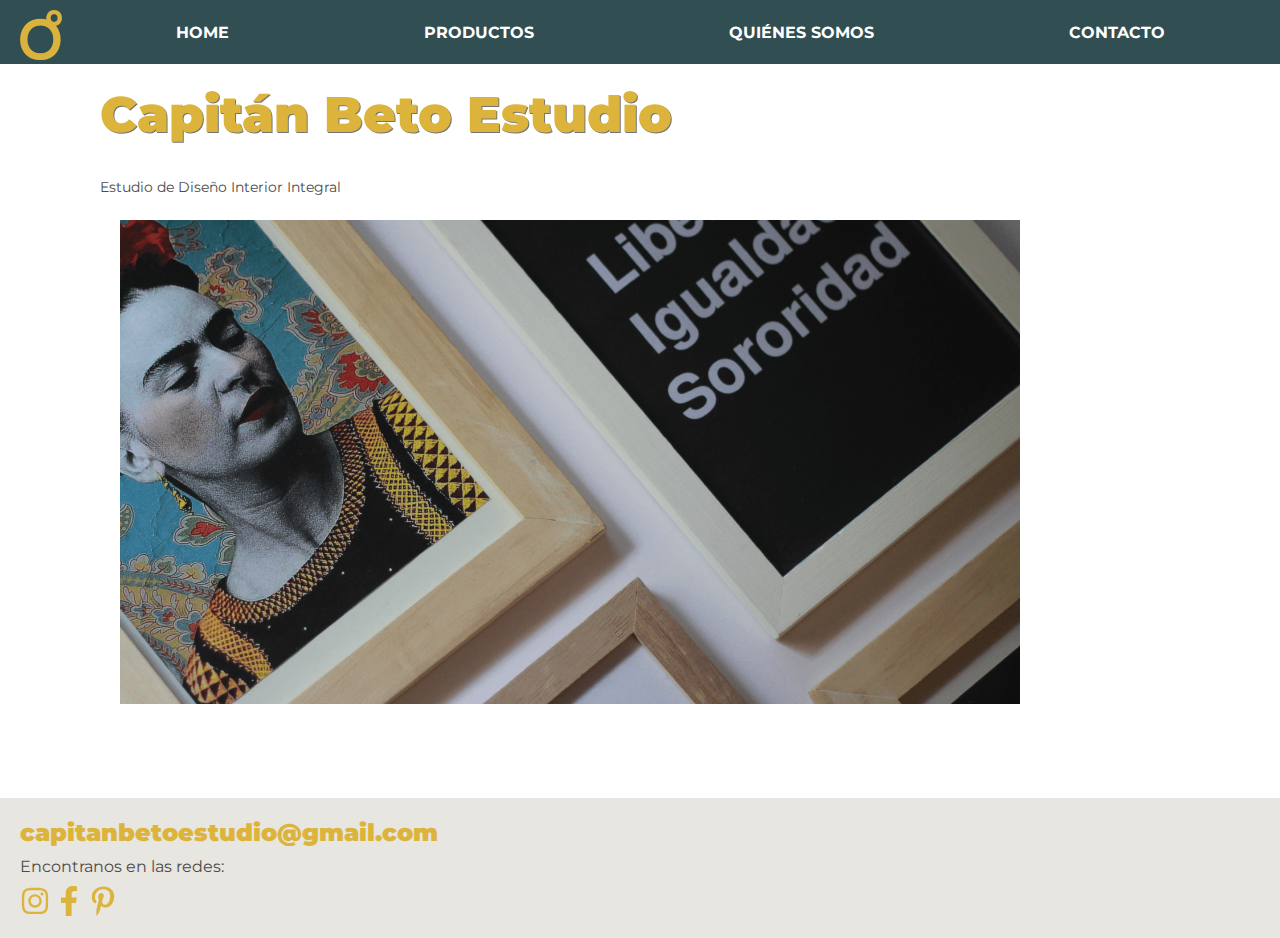
==== index.html @ 444a6dcc "Add files via upload" ====
<!DOCTYPE html>
<html lang="en">
<head>
    <meta charset="UTF-8">
    <meta http-equiv="X-UA-Compatible" content="IE=edge">
    <meta name="viewport" content="width=device-width, initial-scale=1.0">
    <link rel="stylesheet" href="https://fonts.googleapis.com/css?family=Montserrat:300,400,700,900&display=swap">
    <link rel="stylesheet" href="estilo.css">
    <title>Capitán Beto Estudio</title>
</head>
<body>
  <div class="box">
        <header class="header">
          <div><img src="images/LogoSimple.png" alt="" margin="4px" height="50px"></div>
          <nav class="nav">
            <div class="full"><a href="index.html">HOME</a></div>
            <div class="full"><a href="Productos.html">PRODUCTOS</a></div>
            <div class="full"><a href="Nosotras.html">QUIÉNES SOMOS</a></div>
            <div class="full"><a href="contacto.html">CONTACTO</a></div>   
            <span style="font-size:30px;cursor:pointer" onclick="openNav()" class="hamburger">&#9776;</span>     
         </nav>
          
      </header>

    <main class="contenido">
      <h1>Capitán Beto Estudio</h1>
      <p>Estudio de Diseño Interior Integral</p>
      <img src="images/slide1.png" alt="" width="90%">
    </main>
    <footer class="footer">
      <div><a href="mailto:capitanbetoestudio@gmail.com" class="enlacefoot">capitanbetoestudio@gmail.com</a></div>
      <div>Encontranos en las redes:</div>

      <a href="http://instagram.com/capitanbetoestudio">
        <svg class="social" xmlns="http://www.w3.org/2000/svg" viewBox="0 0 448 512"><path d="M224.1 141c-63.6 0-114.9 51.3-114.9 114.9s51.3 114.9 114.9 114.9S339 319.5 339 255.9 287.7 141 224.1 141zm0 189.6c-41.1 0-74.7-33.5-74.7-74.7s33.5-74.7 74.7-74.7 74.7 33.5 74.7 74.7-33.6 74.7-74.7 74.7zm146.4-194.3c0 14.9-12 26.8-26.8 26.8-14.9 0-26.8-12-26.8-26.8s12-26.8 26.8-26.8 26.8 12 26.8 26.8zm76.1 27.2c-1.7-35.9-9.9-67.7-36.2-93.9-26.2-26.2-58-34.4-93.9-36.2-37-2.1-147.9-2.1-184.9 0-35.8 1.7-67.6 9.9-93.9 36.1s-34.4 58-36.2 93.9c-2.1 37-2.1 147.9 0 184.9 1.7 35.9 9.9 67.7 36.2 93.9s58 34.4 93.9 36.2c37 2.1 147.9 2.1 184.9 0 35.9-1.7 67.7-9.9 93.9-36.2 26.2-26.2 34.4-58 36.2-93.9 2.1-37 2.1-147.8 0-184.8zM398.8 388c-7.8 19.6-22.9 34.7-42.6 42.6-29.5 11.7-99.5 9-132.1 9s-102.7 2.6-132.1-9c-19.6-7.8-34.7-22.9-42.6-42.6-11.7-29.5-9-99.5-9-132.1s-2.6-102.7 9-132.1c7.8-19.6 22.9-34.7 42.6-42.6 29.5-11.7 99.5-9 132.1-9s102.7-2.6 132.1 9c19.6 7.8 34.7 22.9 42.6 42.6 11.7 29.5 9 99.5 9 132.1s2.7 102.7-9 132.1z"/></svg>        </a>
      <a href="https://www.facebook.com/capitanbetoestudio" target="_blank" aria-label="facebook Capitan Beto Estudio">
        <svg class="social" viewBox="0 0 320 512"><path d="M279.1 288l14.3-92.7h-89v-60c0-25.4 12.5-50.2 52.3-50.2H297V6.4S260.4 0 225.4 0C152 0 104.3 44.4 104.3 124.7v70.6H22.9V288h81.4v224h100.2V288z"/></svg>        </a>
      <a  href="https://pinterest.es/capitanbetoestudio/">
        <svg class="social" xmlns="http://www.w3.org/2000/svg" viewBox="0 0 384 512"><path d="M204 6.5C101.4 6.5 0 74.9 0 185.6 0 256 39.6 296 63.6 296c9.9 0 15.6-27.6 15.6-35.4 0-9.3-23.7-29.1-23.7-67.8 0-80.4 61.2-137.4 140.4-137.4 68.1 0 118.5 38.7 118.5 109.8 0 53.1-21.3 152.7-90.3 152.7-24.9 0-46.2-18-46.2-43.8 0-37.8 26.4-74.4 26.4-113.4 0-66.2-93.9-54.2-93.9 25.8 0 16.8 2.1 35.4 9.6 50.7-13.8 59.4-42 147.9-42 209.1 0 18.9 2.7 37.5 4.5 56.4 3.4 3.8 1.7 3.4 6.9 1.5 50.4-69 48.6-82.5 71.4-172.8 12.3 23.4 44.1 36 69.3 36 106.2 0 153.9-103.5 153.9-196.8C384 71.3 298.2 6.5 204 6.5z"/></svg>        </a>
     </footer>
  </div>

  <div id="mySidenav" class="sidenav">
    <a href="javascript:void(0)" class="closebtn" onclick="closeNav()">&times;</a>
    <div><a href="index.html">HOME</a></div>
    <div><a href="Productos.html">PRODUCTOS</a></div>
    <div><a href="Nosotras.html">QUIÉNES SOMOS</a></div>
    <div><a href="contacto.html">CONTACTO</a></div>    
  </div>    
  <script src = 'opennav.js'></script>
  
</body>
</html>
---- estilo.css ----
*{font-family: 'Montserrat', Arial, Helvetica, sans-serif;}

body {
	margin:0;
	color: rgb(77, 74, 74);
}
/* LINKS */
a {	color: white; 	text-decoration: none;}
a:hover {color: #dcb43c;}
a:active {color: gray;}
.enlacefoot{
	color: #dcb43c;
	text-decoration: none;
	font-weight: 900;
	font-size: 24px;
}
.enlacefoot:hover {color: gray;}

.blanco {color: rgb(77, 74, 74); 	text-decoration: none;}

/* TITULOS */
h1{
	color: #dcb43c;
	font-size: 50px;
	font-weight: 900;
	text-shadow: 1px 1px hsla(0, 0%, 22%, 0.699);
}
h2{
	color: #dcb43c;
	font-size: 30px;
	font-weight: 900;
	text-shadow: 1px 1px rgba(128, 128, 128, 0.37);

}
/* NEGRITA CON COLOR Y SOMBRA */
b{	color: #dcb43c; text-shadow: 1px 1px black; }

img {
	margin-top: 10px;
	margin-left: 20px;
  }

input {
	width: 70%;
	border-radius: 5px;
	padding: 12px;
	background-color: #E7E6E1;
	border: none;
}

textarea
{
	width: 70%;
	padding: 12px;
	border-radius: 5px;
	background-color: #E7E6E1;
	border: none;
	height: 100px;
	resize: none;

}

.errorformulario{
	width:70%;
	color: red;
	font-size: 12px;
	padding:6px;
}
.error{
	color: red;
}
button {
	background-color: #dcb43c;
	border: none;
	color: white;
	padding: 12px 30px;
	text-align: center;
	text-decoration: none;
	font-size: 16px;
	font-weight: 550;
	border-radius: 3px;
}

.box {
	display: grid;
	grid-template-areas: "header"
						 "cont"
						 "footer";
}
.boxcont {
	display: grid;
	grid-template-columns: 1fr .5fr 1fr;

	grid-column-gap: 10fr;
	grid-template-areas: "header header eader"
						 "cont mapa mapa"
						 "footer footer	 footer";
}

header {

	grid-area: header;

	/* background: #5C746B1A; */
	background: #314E52;
	position: fixed;
	display: flex;
	gap: 2em;
	width:100%;
}



.titulo {
	grid-area: titulo;
	color: #fff;
	display: flex;
	align-content:flex-end;
	width: 100;
}
.nav{
	display: flex;
	color: #fff;
	width:90%;
	font-weight: bold;
	font-size: 16px;
	flex-direction: row;
	flex-wrap: wrap;
	justify-content: space-around;
	align-content: center;
	column-gap: 2em;
	grid-area: nav;
}
.hamburger{
	display:none;
}

.contenido{
	grid-area: cont;
	margin-top:50px;
	margin-left: 100px;
	max-width: 1000px;
	align-content:center;
	font-size: 14px;
	padding: 10;
}
.footer{
	background:  #E7E6E1;
	grid-area: footer;
	position: relative;
    height: 100px;
	margin-top:90px;
	padding:20px;
}
.footer div{
	margin-bottom:10px;
}

.mapa{
	grid-area: mapa;
	margin-top:100px;
	margin-left: 100px;
	justify-content:center;
}

div.contact{
	margin-bottom:10px;

}


.sidenav {
  height: 100%;
  width: 0;
  position: fixed;
  z-index: 1;
  top: 0;
  left: 0;
  background-color: #fff;
  overflow-x: hidden;
  transition: 0.5s;
  padding-top: 60px;
}

.sidenav a {
  padding: 8px 8px 8px 12px;
  text-decoration: none;
  font-size: 12px;
  color: #818181;
  display: block;
  transition: 0.3s;
}

.sidenav a:hover {
  color: #f1f1f1;
}

.sidenav .closebtn {
  position: absolute;
  top: 0;
  right: 25px;
  font-size: 36px;
  margin-left: 50px;
}

.social{
	height: 30px;
	width: 30px;
	fill: #dcb43c;

}

@media only screen and (max-width: 768px){

  .hamburger {
	 display: inline-block;
  }
  .nav{
	justify-content: flex-end;
	margin-right:10px;
  }
  .full {
	 display: none; /*esta clase nos permitirá ocultar el menú mediante jQuery*/
	}

	.boxcont {
		display: grid;
		grid-template-columns: 1fr .5fr 1fr;
	
		grid-column-gap: 10fr;
		grid-template-areas: "header"
							 "cont"
							 "mapa"
							 "footer";
	}
  }
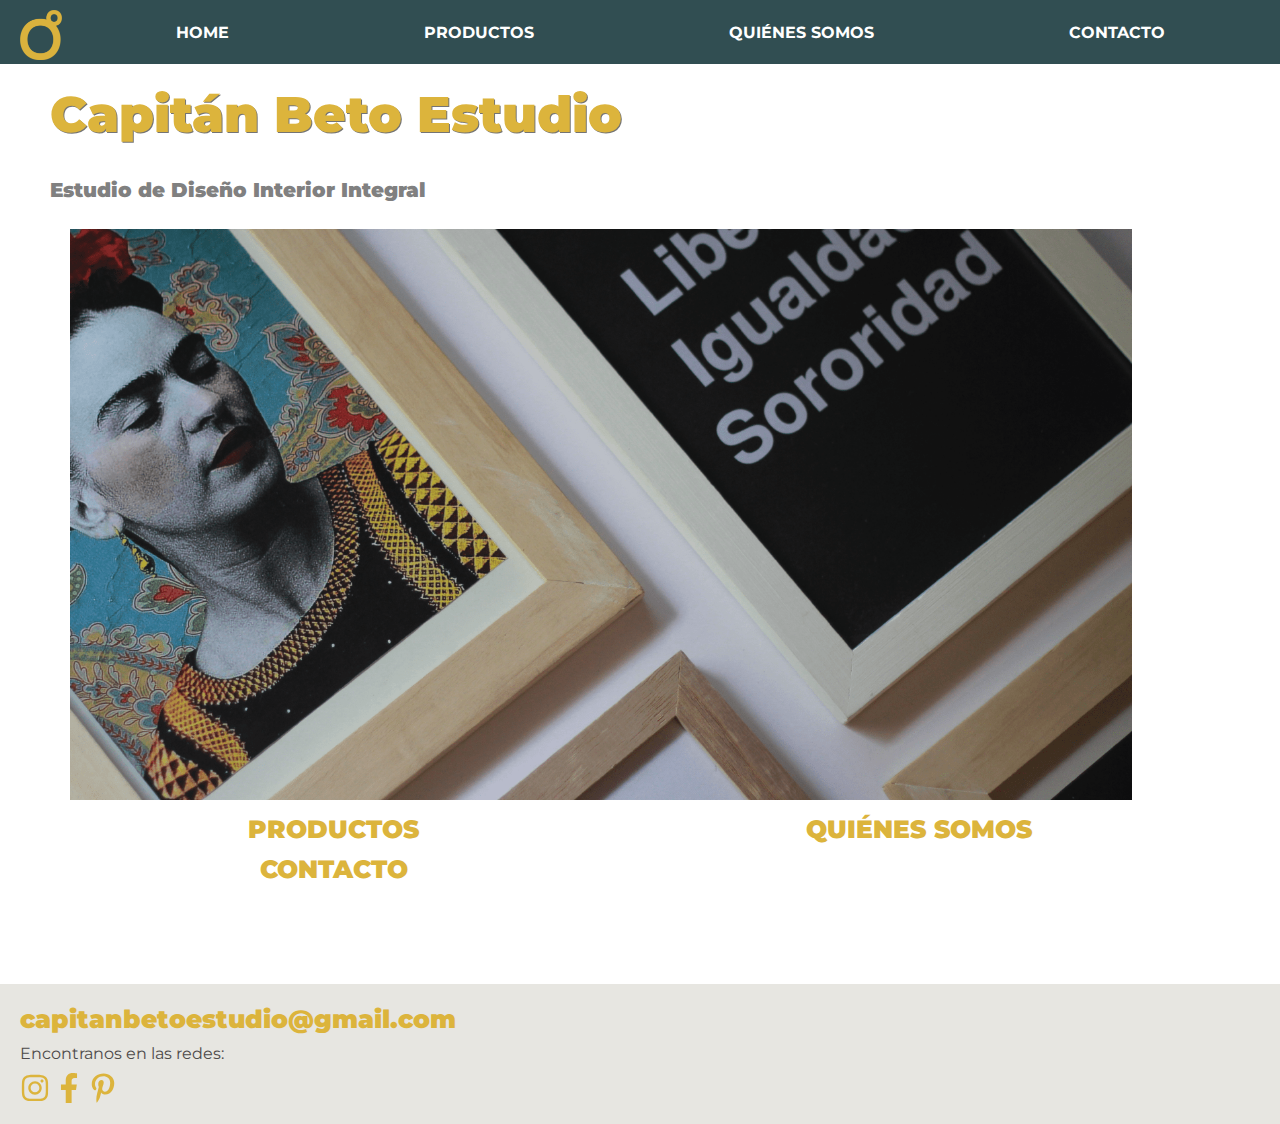
==== commit b398d425: "Add files via upload" ====
--- a/index.html
+++ b/index.html
@@ -6,6 +6,7 @@
     <meta name="viewport" content="width=device-width, initial-scale=1.0">
     <link rel="stylesheet" href="https://fonts.googleapis.com/css?family=Montserrat:300,400,700,900&display=swap">
     <link rel="stylesheet" href="estilo.css">
+    <link rel="shortcut icon" href="images/LogoSimple.png">
     <title>Capitán Beto Estudio</title>
 </head>
 <body>
@@ -24,8 +25,13 @@
 
     <main class="contenido">
       <h1>Capitán Beto Estudio</h1>
-      <p>Estudio de Diseño Interior Integral</p>
+      <h2>Estudio de Diseño Interior Integral</h2>
       <img src="images/slide1.png" alt="" width="90%">
+      <div class="spaninicio">
+      <span class="span_index"><a href="Productos.html" class="enlacefoot">PRODUCTOS</a></span>
+      <span class="span_index"><a href="Nosotras.html" class="enlacefoot">QUIÉNES SOMOS</a></span>
+      <span class="span_index"><a href="contacto.html"  class="enlacefoot">CONTACTO</a></span>   
+      </div>
     </main>
     <footer class="footer">
       <div><a href="mailto:capitanbetoestudio@gmail.com" class="enlacefoot">capitanbetoestudio@gmail.com</a></div>
@@ -37,7 +43,7 @@
         <svg class="social" viewBox="0 0 320 512"><path d="M279.1 288l14.3-92.7h-89v-60c0-25.4 12.5-50.2 52.3-50.2H297V6.4S260.4 0 225.4 0C152 0 104.3 44.4 104.3 124.7v70.6H22.9V288h81.4v224h100.2V288z"/></svg>        </a>
       <a  href="https://pinterest.es/capitanbetoestudio/">
         <svg class="social" xmlns="http://www.w3.org/2000/svg" viewBox="0 0 384 512"><path d="M204 6.5C101.4 6.5 0 74.9 0 185.6 0 256 39.6 296 63.6 296c9.9 0 15.6-27.6 15.6-35.4 0-9.3-23.7-29.1-23.7-67.8 0-80.4 61.2-137.4 140.4-137.4 68.1 0 118.5 38.7 118.5 109.8 0 53.1-21.3 152.7-90.3 152.7-24.9 0-46.2-18-46.2-43.8 0-37.8 26.4-74.4 26.4-113.4 0-66.2-93.9-54.2-93.9 25.8 0 16.8 2.1 35.4 9.6 50.7-13.8 59.4-42 147.9-42 209.1 0 18.9 2.7 37.5 4.5 56.4 3.4 3.8 1.7 3.4 6.9 1.5 50.4-69 48.6-82.5 71.4-172.8 12.3 23.4 44.1 36 69.3 36 106.2 0 153.9-103.5 153.9-196.8C384 71.3 298.2 6.5 204 6.5z"/></svg>        </a>
-     </footer>
+      </footer>
   </div>
 
   <div id="mySidenav" class="sidenav">
--- a/estilo.css
+++ b/estilo.css
@@ -3,6 +3,9 @@
 body {
 	margin:0;
 	color: rgb(77, 74, 74);
+}
+p{
+	line-height: 1.5em; 
 }
 /* LINKS */
 a {	color: white; 	text-decoration: none;}
@@ -12,7 +15,7 @@
 	color: #dcb43c;
 	text-decoration: none;
 	font-weight: 900;
-	font-size: 24px;
+	font-size: 25px;
 }
 .enlacefoot:hover {color: gray;}
 
@@ -26,22 +29,21 @@
 	text-shadow: 1px 1px hsla(0, 0%, 22%, 0.699);
 }
 h2{
-	color: #dcb43c;
-	font-size: 30px;
+	color: grey;
+	font-size: 20px;
 	font-weight: 900;
-	text-shadow: 1px 1px rgba(128, 128, 128, 0.37);
-
 }
 /* NEGRITA CON COLOR Y SOMBRA */
 b{	color: #dcb43c; text-shadow: 1px 1px black; }
-
+/* IMAGENES */
 img {
 	margin-top: 10px;
 	margin-left: 20px;
   }
 
+/* FORMULARIO */
 input {
-	width: 70%;
+	width: 90%;
 	border-radius: 5px;
 	padding: 12px;
 	background-color: #E7E6E1;
@@ -50,7 +52,7 @@
 
 textarea
 {
-	width: 70%;
+	width: 90%;
 	padding: 12px;
 	border-radius: 5px;
 	background-color: #E7E6E1;
@@ -81,6 +83,9 @@
 	border-radius: 3px;
 }
 
+/* ESTILO DE PAGINAS */
+
+
 .box {
 	display: grid;
 	grid-template-areas: "header"
@@ -90,7 +95,6 @@
 .boxcont {
 	display: grid;
 	grid-template-columns: 1fr .5fr 1fr;
-
 	grid-column-gap: 10fr;
 	grid-template-areas: "header header eader"
 						 "cont mapa mapa"
@@ -98,9 +102,7 @@
 }
 
 header {
-
 	grid-area: header;
-
 	/* background: #5C746B1A; */
 	background: #314E52;
 	position: fixed;
@@ -108,7 +110,6 @@
 	gap: 2em;
 	width:100%;
 }
-
 
 
 .titulo {
@@ -138,8 +139,8 @@
 .contenido{
 	grid-area: cont;
 	margin-top:50px;
-	margin-left: 100px;
-	max-width: 1000px;
+	margin-left: 50px;
+	margin-right: 50px;
 	align-content:center;
 	font-size: 14px;
 	padding: 10;
@@ -147,7 +148,6 @@
 .footer{
 	background:  #E7E6E1;
 	grid-area: footer;
-	position: relative;
     height: 100px;
 	margin-top:90px;
 	padding:20px;
@@ -160,12 +160,15 @@
 	grid-area: mapa;
 	margin-top:100px;
 	margin-left: 100px;
-	justify-content:center;
 }
 
 div.contact{
 	margin-bottom:10px;
-
+}
+.itemsprod{
+	margin-left: auto;
+    margin-right: auto;
+	text-align: center;
 }
 
 
@@ -209,9 +212,60 @@
 	fill: #dcb43c;
 
 }
+.productos {
+	display: grid;
+	grid-template-columns: repeat(3, auto);
+	grid-gap: 10px;
+	padding: 10px;
+}
+
+.boxprod {
+	display: grid;
+	grid-template-areas: "header"
+						"cont"
+						 "footer";
+}
+
+.imagenresponsive{
+	width:90%;
+	height: auto;
+}
+
+.spaninicio{
+	
+	display: grid;
+	grid-template-columns: repeat(3, auto);
+	grid-gap: 10px;
+	padding: 10px;
+}
+.span_index{
+	display:inline;
+	margin: auto;
+}
+
+/* RESPONSIVE AJUSTABLE SEGÚN DISPOSITIVO */ 
+
+@media only screen and (max-width: 1280px) {
+	
+  
+	.productos{
+		display: grid;
+		grid-template-columns: repeat(2, auto);
+	}
+
+	.spaninicio{
+		display: grid;
+		grid-template-columns: repeat(2, auto);
+	}
+	
+}
+
 
 @media only screen and (max-width: 768px){
 
+	h1{
+		font-size: 30px;
+	}
   .hamburger {
 	 display: inline-block;
   }
@@ -220,17 +274,24 @@
 	margin-right:10px;
   }
   .full {
-	 display: none; /*esta clase nos permitirá ocultar el menú mediante jQuery*/
+	 display: none;
 	}
 
 	.boxcont {
 		display: grid;
-		grid-template-columns: 1fr .5fr 1fr;
-	
-		grid-column-gap: 10fr;
+		grid-template-columns: 1fr;
 		grid-template-areas: "header"
 							 "cont"
 							 "mapa"
 							 "footer";
 	}
-  }+	.productos{
+		display: grid;
+		grid-template-columns: repeat(1, auto);
+	}
+
+	.spaninicio{
+		display: grid;
+		grid-template-columns: 1fr;
+	}
+}
